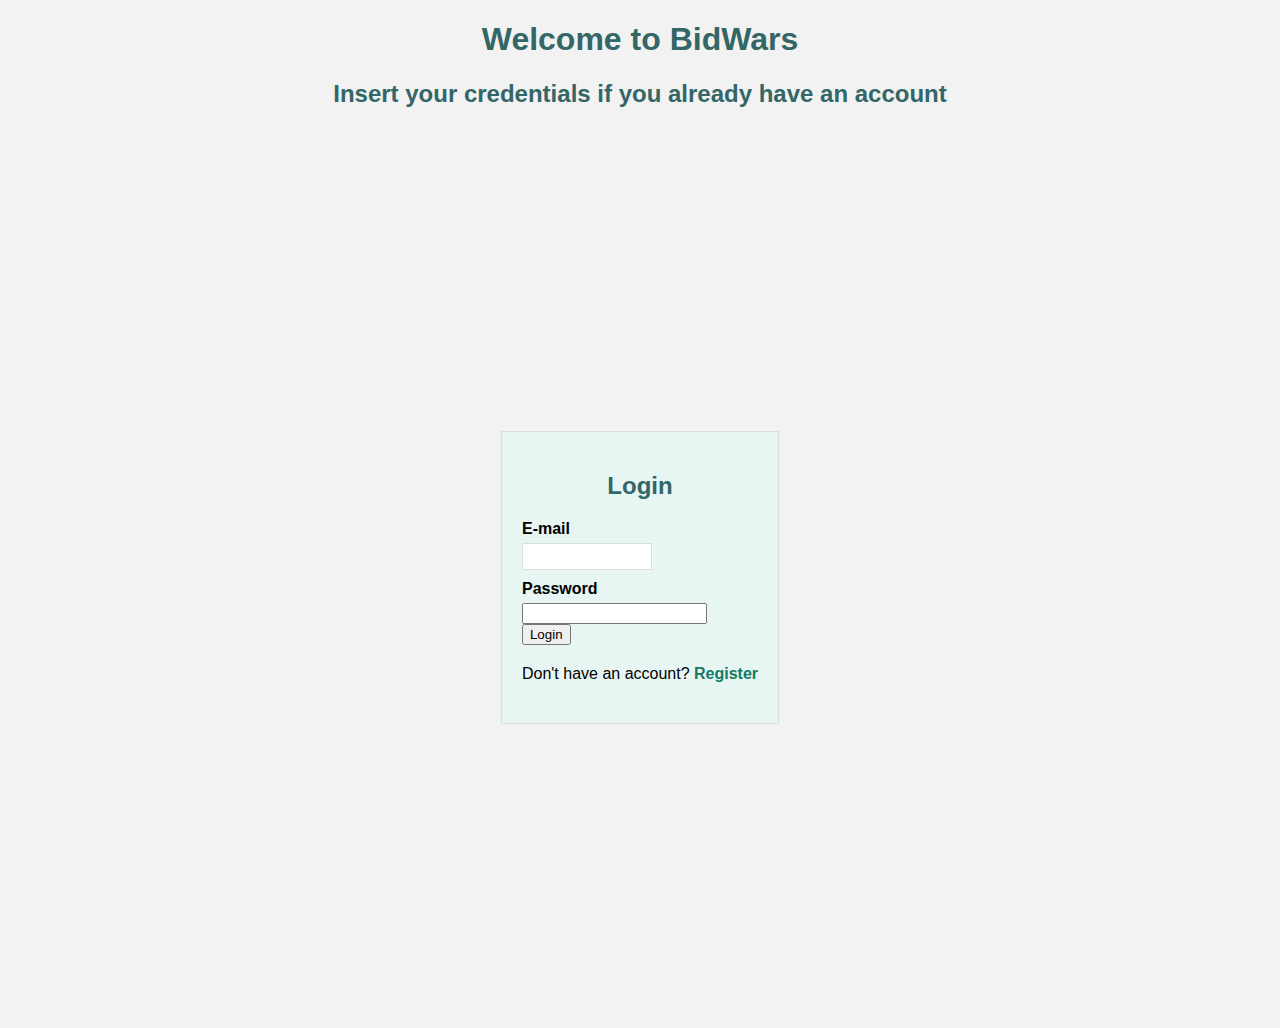
==== TIW-project-2023-RIA-Polverini-Ye/src/main/webapp/index.html @ f5bbea8a "registration e login fatti, iniziata la home" ====
<!DOCTYPE html>
<html>
	<head>
		<meta charset="utf-8">
		<title>Login/Registration page</title>
		<link rel="stylesheet" type="text/css" media="all" href="CSS/mystyle.css"/>
		<script src="login.js" charset="utf-8" defer></script>
		<script src="utilis.js" charset="utf-8" defer></script>
	</head>
	<body>
		<h1 >Welcome to BidWars</h1>
		<h2 class = "msg" id = "logmsg">Insert your credentials if you already have an account</h2>
		<h2 class = "hiddenmsg" id = "regmsg">Insert your data </h2>
		<div class = "indexForms">
			
			<div class = "loginContainer"  id = "loginSection">
				<div class = "loginSection">
					<div class = "sectionHeading">
						<h2>Login</h2>
					</div>
					<div class = "alertMessage">
						<p id = "loginErrorMessage"></p>
					</div>
					<form action = "#" method = "post" id = "login">
						<label>E-mail</label>
						<input type = "text" name = "userMail" id = "loginUser" required><br>
						<label>Password</label>
						<input type = "password" name = "password" id = "loginPsw" required><br>
						<div class = "loginBottomSection">
							<input id = "loginButton" type = "button" value = "Login">
							<p class = "changeAutMethod">Don't have an account? <a id = "registerAnchor" href = "#">Register</a></p>
						</div>
					</form>
				</div>
			</div>
			
			<div class = "hiddenElement" id = "registrationSection">
				<div class = "registrationSection">
					<div class = "sectionHeading">
						<h2>Registration</h2>
					</div>
					<div class = "alertMessage">
						<p id = "registrationErrorMessage"></p>
					</div>
					<form action = "#" method = "post" id = "registration">
						<label>Name</label>
						<input type = "text" name = "name" required><br>
						<label>Surname</label>
						<input type = "text" name = "surname" required><br>
						<label>Email</label>
						<input type = "email" name = "email" id = "emailInput" required><br>
						<label>Password</label>
						<input type = "password" name = "password" id = "passwordInput" required><br>
						<label>Repeat Password</label>
						<input type = "password" name = "repeatedPassword" id = "repeatPasswordInput" required><br>
						<label for="phone">Telephone Number</label>
						<input type="tel" id="telephone" name="telephone" placeholder="Insert Your Telephone Number" required><br>
						<label>Address</label>
						<input type = "text" name = "address" required><br>
						<div class = "registrationBottomSection">
							<input id = "registrationButton" type = "button" value = "Registration">
							<p class = "changeAutMethod">Already have an account? <a id = "loginAnchor" href = "#">Login</a></p>
						</div>
					</form>
				</div>
			</div>
			
		</div>
	</body>
</html>
---- TIW-project-2023-RIA-Polverini-Ye/src/main/webapp/CSS/mystyle.css ----
@charset "UTF-8";

/* mystyle.css */

/* Reset */
body {
    font-family: Arial, sans-serif;
    margin: 0;
    padding: 0;
    background-color: #f2f2f2;
}

/* Common */
h1,
h2 {
	text-align: center;
    /*color: #117A65;*/
    color: #336666;
}

.container {
    max-width: 1200px;
    margin: 0 auto;
    padding: 20px;
}

.row {
    margin-bottom: 20px;
}

/* Table */
table {
    border-collapse: collapse;
    width: 100%;
    background-color: #fff;
    border: 1px solid #ddd;
}

th,
td {
    padding: 8px;
    text-align: left;
}

thead th {
    background-color: #D1F2EB;
}

tr:nth-child(even) {
    background-color: #E8F6F3;
}

/* Form */
form {
    margin-bottom: 20px;
}

label {
    display: block;
    margin-bottom: 5px;
    font-weight: bold;
}

input[type="text"],
input[type="number"],
textarea {
    width: 50%;
    padding: 5px;
    margin-bottom: 10px;
    border: 1px solid #ddd;
}

input[type="submit"],
button {
    background-color: #4CAF50;
    color: #fff;
    border: none;
    padding: 8px 16px;
    cursor: pointer;
}

input[type="submit"]:hover,
button:hover {
    background-color: #45A049;
}

/* Links */
a {
    color: #117A65;
    text-decoration: none;
}

a:hover {
    text-decoration: underline;
}

/* Messages */
.error {
    color: #FF0000;
    font-weight: bold;
}

.success {
    color: #228B22;
    font-weight: bold;
}

/* Index Page */
h1[align="center"],
h2[align="center"] {
    text-align: center;
    color: #117A65;
}

.loginContainer {
    display: flex;
    justify-content: center;
    align-items: center;
    height: 100vh;
}

.registrationContainer {
    display: flex;
    justify-content: center;
    align-items: center;
   	margin-left: 20px;
    height: 100vh;
}

.loginSection {
    background-color: #E8F6F3;
    padding: 20px;
    border: 1px solid #ddd;
}

.registrationSection {
    background-color: #E8F6F3;
    padding: 50px;
    border: 1px solid #ddd;
}

.sectionHeading {
    text-align: center;
    margin-bottom: 20px;
    color: #555;
}

.changeAutMethod {
    margin-top: 20px;
    text-align: center;
}

.changeAutMethodInfo {
    font-size: 14px;
}

#registerAnchor {
    color: #117A65;
    font-weight: bold;
}

#loginAnchor {
	color: #117A65;
	font-weight: bold;
}

#loginAnchor:hover {
    text-decoration: underline;
    cursor: pointer;
}

#registerAnchor:hover {
    text-decoration: underline;
    cursor: pointer;
}


.logout {
    text-align: center;
    margin-top: 20px;
    color: #555;
}

/* Homepage */

.button-container {
    text-align: center;
}

.buy-button {
    display: inline-block;
    margin: 10px;
    padding: 20px;
    background-color: #993333;
    color: #fff;
    text-decoration: none;
    font-size: 24px;
    border-radius: 5px;
}

.sell-button {
    display: inline-block;
    margin: 10px;
    padding: 20px;
    background-color: #4CAF50;
    color: #fff;
    text-decoration: none;
    font-size: 24px;
    border-radius: 5px;
}

.logout-button {
    text-align: center;
    margin-top: 20px;
}

.logout-button-small {
    padding: 5px 10px;
    background-color: #333;
    color: #fff;
    text-decoration: none;
    border-radius: 3px;
}



/*esperimetno*/





input[type="text"].inputWithError, input[type="password"].inputWithError, input[type="email"].inputWithError {
	border: 2px solid red;
}


.hiddenElement {
	display: none;
}

.hiddenmsg {
	display: none;
}

.hiddenmsg1 {
	display: none;
}

.buyPage{
	 display: inline-block; /*MODIFICARE*/
}

.sellPage{
	 display: inline-block;  /*MODIFICARE*/
}
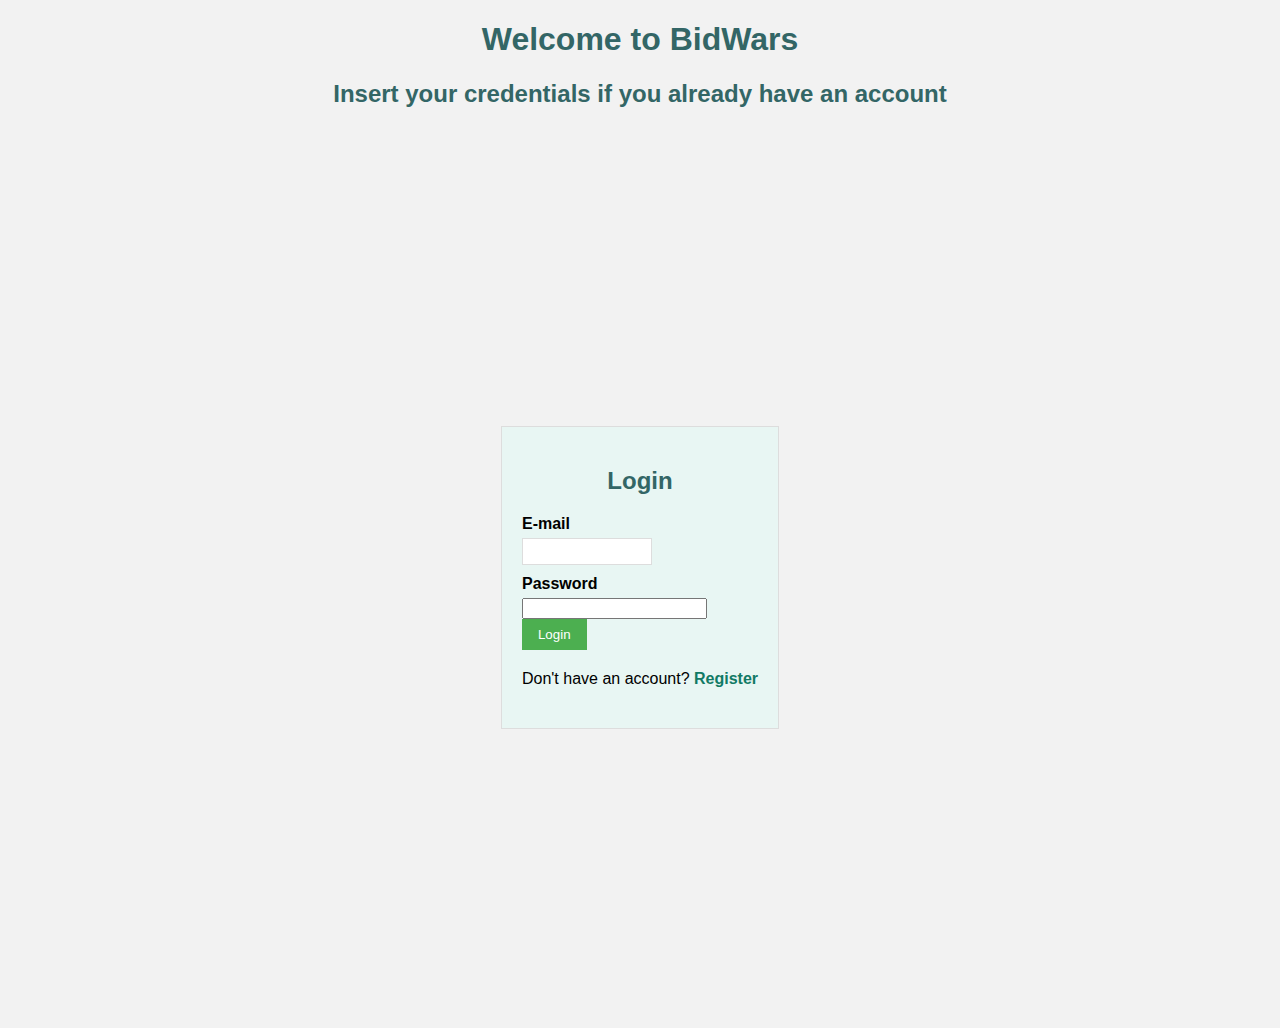
==== commit 3e9bf571: "fix" ====
--- a/TIW-project-2023-RIA-Polverini-Ye/src/main/webapp/index.html
+++ b/TIW-project-2023-RIA-Polverini-Ye/src/main/webapp/index.html
@@ -2,7 +2,7 @@
 <html>
 	<head>
 		<meta charset="utf-8">
-		<title>Login/Registration page</title>
+		<title>BidWars</title>
 		<link rel="stylesheet" type="text/css" media="all" href="CSS/mystyle.css"/>
 		<script src="login.js" charset="utf-8" defer></script>
 		<script src="utilis.js" charset="utf-8" defer></script>
@@ -27,7 +27,7 @@
 						<label>Password</label>
 						<input type = "password" name = "password" id = "loginPsw" required><br>
 						<div class = "loginBottomSection">
-							<input id = "loginButton" type = "button" value = "Login">
+							<input type="submit" value="Login" id="loginButton">
 							<p class = "changeAutMethod">Don't have an account? <a id = "registerAnchor" href = "#">Register</a></p>
 						</div>
 					</form>
--- a/TIW-project-2023-RIA-Polverini-Ye/src/main/webapp/CSS/mystyle.css
+++ b/TIW-project-2023-RIA-Polverini-Ye/src/main/webapp/CSS/mystyle.css
@@ -248,7 +248,11 @@
 }
 
 .buyPage{
-	 display: inline-block; /*MODIFICARE*/
+	height: 100%;
+    margin: 0;
+    display: flex;
+    justify-content: center;
+    align-items: center;
 }
 
 .sellPage{
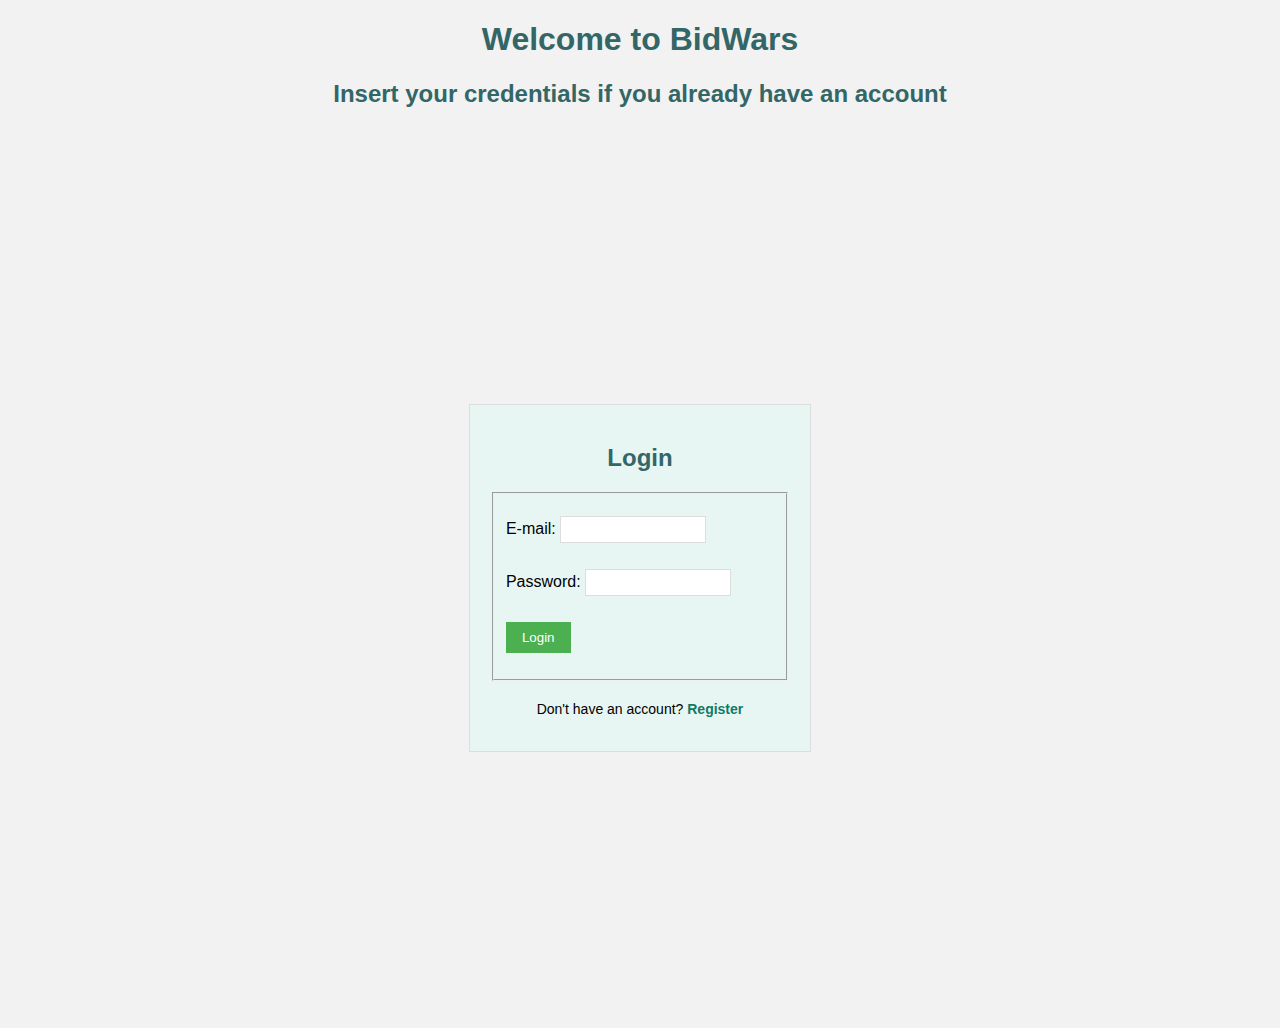
==== commit 7ce164a6: "fix in index" ====
--- a/TIW-project-2023-RIA-Polverini-Ye/src/main/webapp/index.html
+++ b/TIW-project-2023-RIA-Polverini-Ye/src/main/webapp/index.html
@@ -22,15 +22,27 @@
 						<p id = "loginErrorMessage"></p>
 					</div>
 					<form action = "#" method = "post" id = "login">
-						<label>E-mail</label>
-						<input type = "text" name = "userMail" id = "loginUser" required><br>
-						<label>Password</label>
-						<input type = "password" name = "password" id = "loginPsw" required><br>
-						<div class = "loginBottomSection">
-							<input type="submit" value="Login" id="loginButton">
-							<p class = "changeAutMethod">Don't have an account? <a id = "registerAnchor" href = "#">Register</a></p>
-						</div>
+						<fieldset>
+							<p>
+								E-mail: <input type = "text" name = "userMail" id = "loginUser" required>
+							</p>
+							<p>
+								Password: <input type = "text" name = "password" id = "loginPsw" required>
+							</p>
+							<p>
+								<input type="submit" value="Login" id="loginButton">
+							</p>
+						</fieldset>
 					</form>
+					
+					<div class = "changeAutMethod">
+
+			            <p class = "changeAutMethodInfo">
+			                Don't have an account?
+			                <a id = "registerAnchor" href = "#">Register</a>
+			            </p>
+        			</div>
+        			
 				</div>
 			</div>
 			
@@ -42,19 +54,57 @@
 					<div class = "alertMessage">
 						<p id = "registrationErrorMessage"></p>
 					</div>
+					
+					<form action="#" method="post" id="registration">
+						<h3>Please fill the informations below to register to BidWars:</h3>
+					    <fieldset>
+					        <p>
+					            Name: <input type = "text" name = "name" required><br>
+					        </p>
+					        <p>
+					            Surname: <input type = "text" name = "surname" required><br>
+					        </p>
+					        <p>
+					            E-mail: <input type = "text" name = "email" id = "emailInput" required><br>
+					        </p>
+					        <p>
+					            Password: <input type = "text" name = "password" id = "passwordInput" required><br>
+					        </p>
+					        <p>
+					            Confirm password: <input type = "text" name = "repeatedPassword" id = "repeatPasswordInput" required><br>
+					        </p>
+					        <p>
+					            Telephone: <input type="text" name="telephone" id="telephone"/><br>
+					        </p>
+					        <p>
+					            Address: <input type="text" id="address" name="address" required/>
+					        </p>
+					        <p>
+					            <input type="submit" value="Register" />
+					        </p>
+					    </fieldset>
+					</form>
+					
+					<div class = "registrationBottomSection">
+						<p class = "changeAutMethod">Already have an account? <a id = "loginAnchor" href = "#">Login<br></a></p>
+					</div>
+					
+					
+					<!-- te l'ho cancellato così il css è uguale all'altro, però dovrei aver rimesso i nomi giusti
 					<form action = "#" method = "post" id = "registration">
 						<label>Name</label>
 						<input type = "text" name = "name" required><br>
 						<label>Surname</label>
 						<input type = "text" name = "surname" required><br>
 						<label>Email</label>
-						<input type = "email" name = "email" id = "emailInput" required><br>
+						<input type = "text" name = "email" id = "emailInput" required><br>
 						<label>Password</label>
-						<input type = "password" name = "password" id = "passwordInput" required><br>
+						<input type = "text" name = "password" id = "passwordInput" required><br>
 						<label>Repeat Password</label>
-						<input type = "password" name = "repeatedPassword" id = "repeatPasswordInput" required><br>
-						<label for="phone">Telephone Number</label>
-						<input type="tel" id="telephone" name="telephone" placeholder="Insert Your Telephone Number" required><br>
+						<input type = "text" name = "repeatedPassword" id = "repeatPasswordInput" required><br>
+						<label>Telephone Number</label>
+						<input type = "text" name="telephone" id="telephone"/><br>
+						
 						<label>Address</label>
 						<input type = "text" name = "address" required><br>
 						<div class = "registrationBottomSection">
@@ -62,6 +112,7 @@
 							<p class = "changeAutMethod">Already have an account? <a id = "loginAnchor" href = "#">Login</a></p>
 						</div>
 					</form>
+					 -->
 				</div>
 			</div>
 			
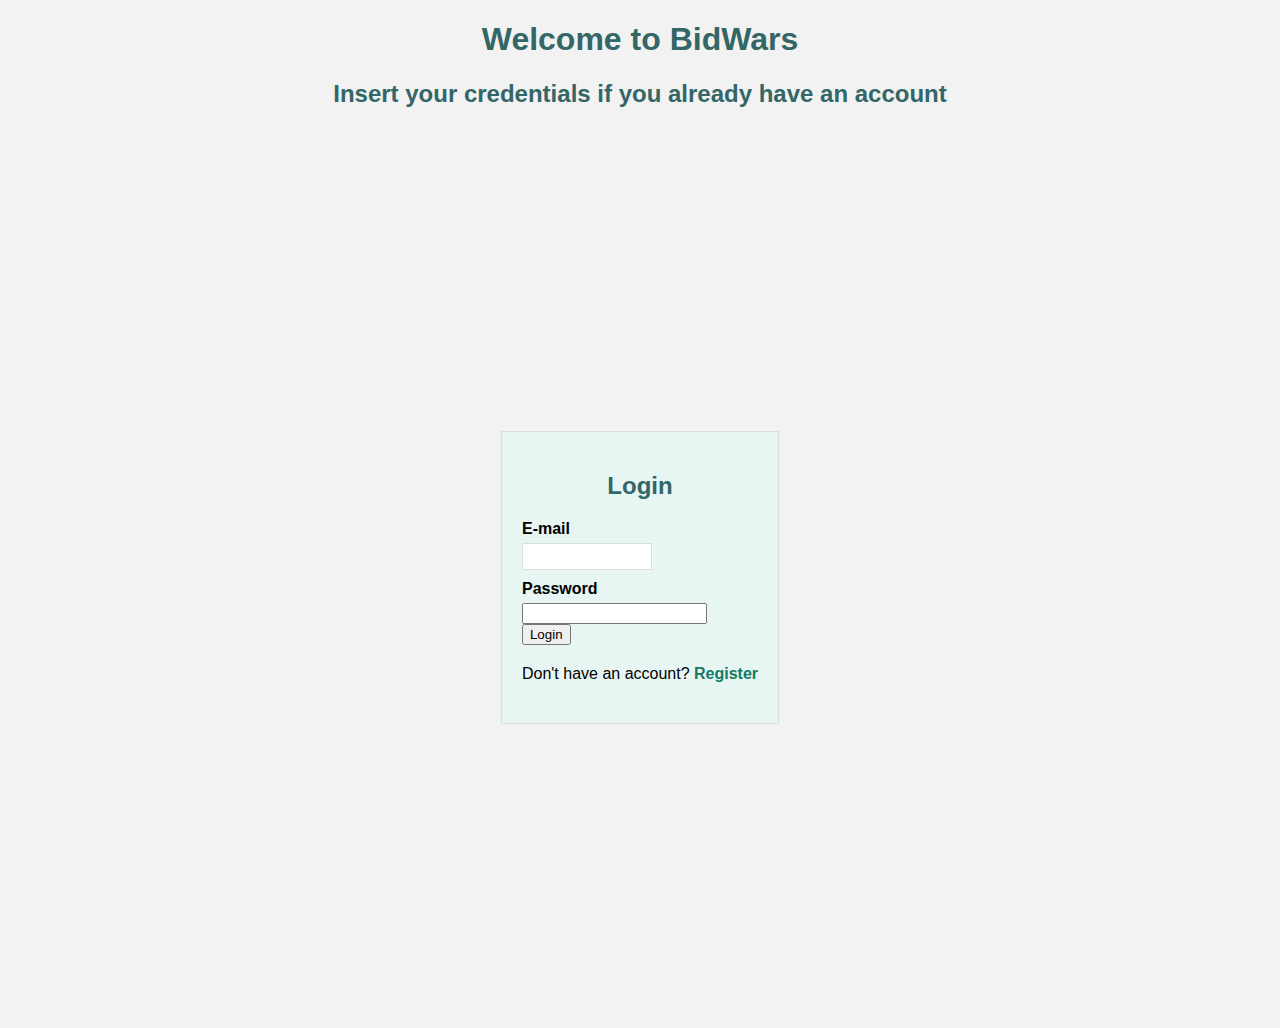
==== commit 8d960591: "ria quasi totalmente finito" ====
--- a/TIW-project-2023-RIA-Polverini-Ye/src/main/webapp/index.html
+++ b/TIW-project-2023-RIA-Polverini-Ye/src/main/webapp/index.html
@@ -22,27 +22,15 @@
 						<p id = "loginErrorMessage"></p>
 					</div>
 					<form action = "#" method = "post" id = "login">
-						<fieldset>
-							<p>
-								E-mail: <input type = "text" name = "userMail" id = "loginUser" required>
-							</p>
-							<p>
-								Password: <input type = "text" name = "password" id = "loginPsw" required>
-							</p>
-							<p>
-								<input type="submit" value="Login" id="loginButton">
-							</p>
-						</fieldset>
+						<label>E-mail</label>
+						<input type = "text" name = "userMail" id = "loginUser" required><br>
+						<label>Password</label>
+						<input type = "password" name = "password" id = "loginPsw" required><br>
+						<div class = "loginBottomSection">
+							<input type="button" value="Login" id="loginButton">
+							<p class = "changeAutMethod">Don't have an account? <a id = "registerAnchor" href = "#">Register</a></p>
+						</div>
 					</form>
-					
-					<div class = "changeAutMethod">
-
-			            <p class = "changeAutMethodInfo">
-			                Don't have an account?
-			                <a id = "registerAnchor" href = "#">Register</a>
-			            </p>
-        			</div>
-        			
 				</div>
 			</div>
 			
@@ -54,56 +42,21 @@
 					<div class = "alertMessage">
 						<p id = "registrationErrorMessage"></p>
 					</div>
-					
-					<form action="#" method="post" id="registration">
-						<h3>Please fill the informations below to register to BidWars:</h3>
-					    <fieldset>
-					        <p>
-					            Name: <input type = "text" name = "name" required><br>
-					        </p>
-					        <p>
-					            Surname: <input type = "text" name = "surname" required><br>
-					        </p>
-					        <p>
-					            E-mail: <input type = "text" name = "email" id = "emailInput" required><br>
-					        </p>
-					        <p>
-					            Password: <input type = "text" name = "password" id = "passwordInput" required><br>
-					        </p>
-					        <p>
-					            Confirm password: <input type = "text" name = "repeatedPassword" id = "repeatPasswordInput" required><br>
-					        </p>
-					        <p>
-					            Telephone: <input type="text" name="telephone" id="telephone"/><br>
-					        </p>
-					        <p>
-					            Address: <input type="text" id="address" name="address" required/>
-					        </p>
-					        <p>
-					            <input type="submit" value="Register" />
-					        </p>
-					    </fieldset>
-					</form>
-					
-					<div class = "registrationBottomSection">
-						<p class = "changeAutMethod">Already have an account? <a id = "loginAnchor" href = "#">Login<br></a></p>
-					</div>
-					
-					
-					<!-- te l'ho cancellato così il css è uguale all'altro, però dovrei aver rimesso i nomi giusti
 					<form action = "#" method = "post" id = "registration">
 						<label>Name</label>
 						<input type = "text" name = "name" required><br>
 						<label>Surname</label>
 						<input type = "text" name = "surname" required><br>
 						<label>Email</label>
-						<input type = "text" name = "email" id = "emailInput" required><br>
+						<input type = "email" name = "email" id = "emailInput" required><br>
 						<label>Password</label>
-						<input type = "text" name = "password" id = "passwordInput" required><br>
+						<input type = "password" name = "password" id = "passwordInput" required><br>
 						<label>Repeat Password</label>
-						<input type = "text" name = "repeatedPassword" id = "repeatPasswordInput" required><br>
+						<input type = "password" name = "repeatedPassword" id = "repeatPasswordInput" required><br>
 						<label>Telephone Number</label>
-						<input type = "text" name="telephone" id="telephone"/><br>
+						<input type="text" id="telephone" name="telephone"/>
+						<!-- <input type="tel" id="telephone" name="telephone" placeholder="Insert Your Telephone Number" required><br> 
+						mi dà problemi a runnare-->
 						
 						<label>Address</label>
 						<input type = "text" name = "address" required><br>
@@ -112,7 +65,6 @@
 							<p class = "changeAutMethod">Already have an account? <a id = "loginAnchor" href = "#">Login</a></p>
 						</div>
 					</form>
-					 -->
 				</div>
 			</div>
 			
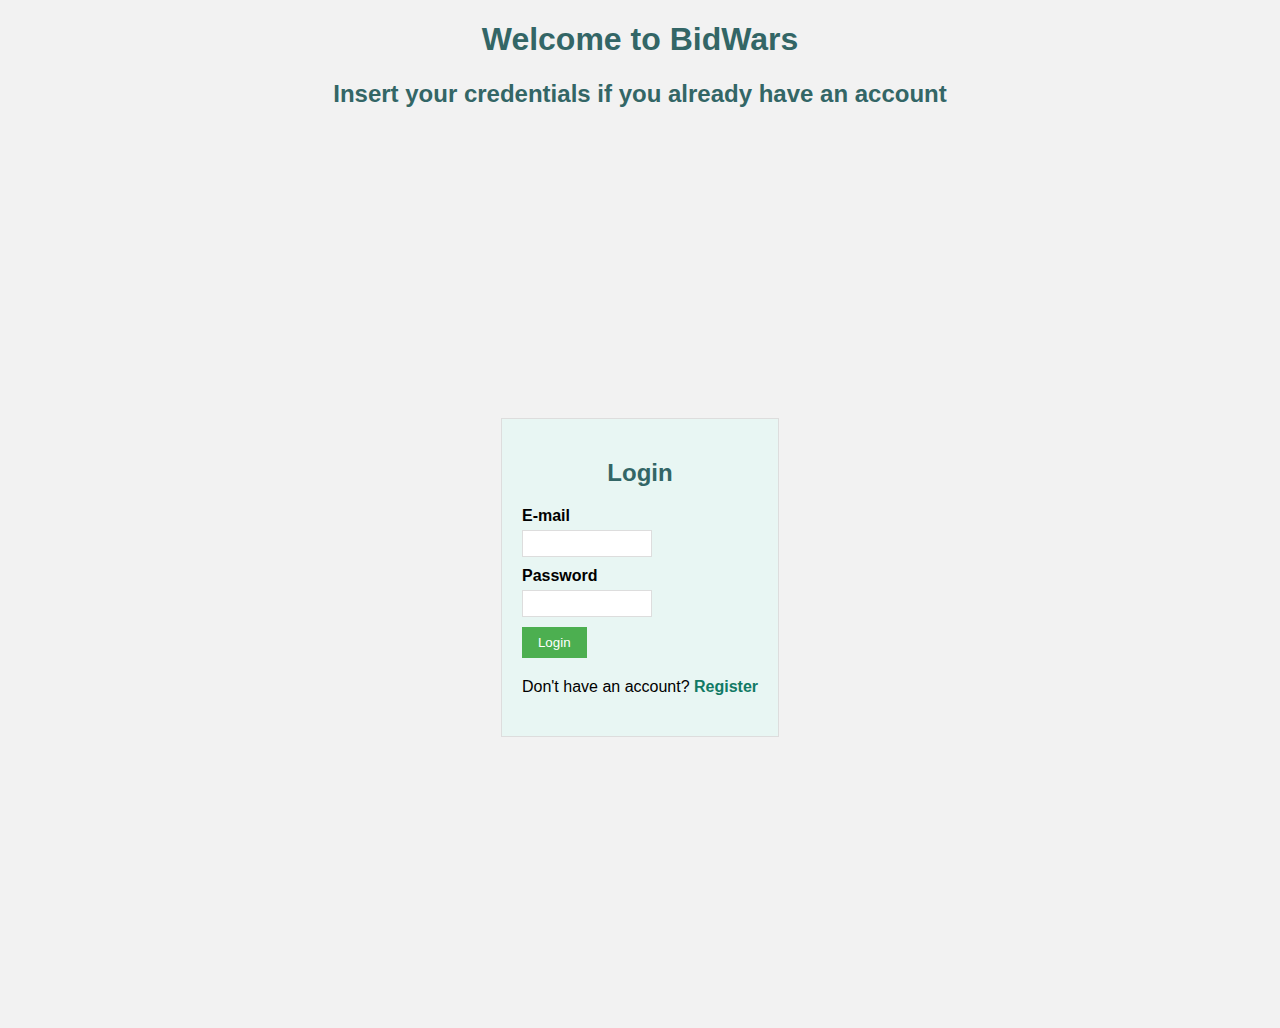
==== commit 20327ced: "adjust views css, add check for cookie, fix some errors" ====
--- a/TIW-project-2023-RIA-Polverini-Ye/src/main/webapp/index.html
+++ b/TIW-project-2023-RIA-Polverini-Ye/src/main/webapp/index.html
@@ -55,9 +55,6 @@
 						<input type = "password" name = "repeatedPassword" id = "repeatPasswordInput" required><br>
 						<label>Telephone Number</label>
 						<input type="text" id="telephone" name="telephone"/>
-						<!-- <input type="tel" id="telephone" name="telephone" placeholder="Insert Your Telephone Number" required><br> 
-						mi dà problemi a runnare-->
-						
 						<label>Address</label>
 						<input type = "text" name = "address" required><br>
 						<div class = "registrationBottomSection">
--- a/TIW-project-2023-RIA-Polverini-Ye/src/main/webapp/CSS/mystyle.css
+++ b/TIW-project-2023-RIA-Polverini-Ye/src/main/webapp/CSS/mystyle.css
@@ -63,6 +63,8 @@
 
 input[type="text"],
 input[type="number"],
+input[type="password"],
+input[type="email"],
 textarea {
     width: 50%;
     padding: 5px;
@@ -71,6 +73,7 @@
 }
 
 input[type="submit"],
+input[type="button"],
 button {
     background-color: #4CAF50;
     color: #fff;
@@ -256,5 +259,9 @@
 }
 
 .sellPage{
-	 display: inline-block;  /*MODIFICARE*/
-}
+	height: 100%;
+    margin: 0;
+    display: flex;
+    justify-content: center;
+    align-items: center;
+}
